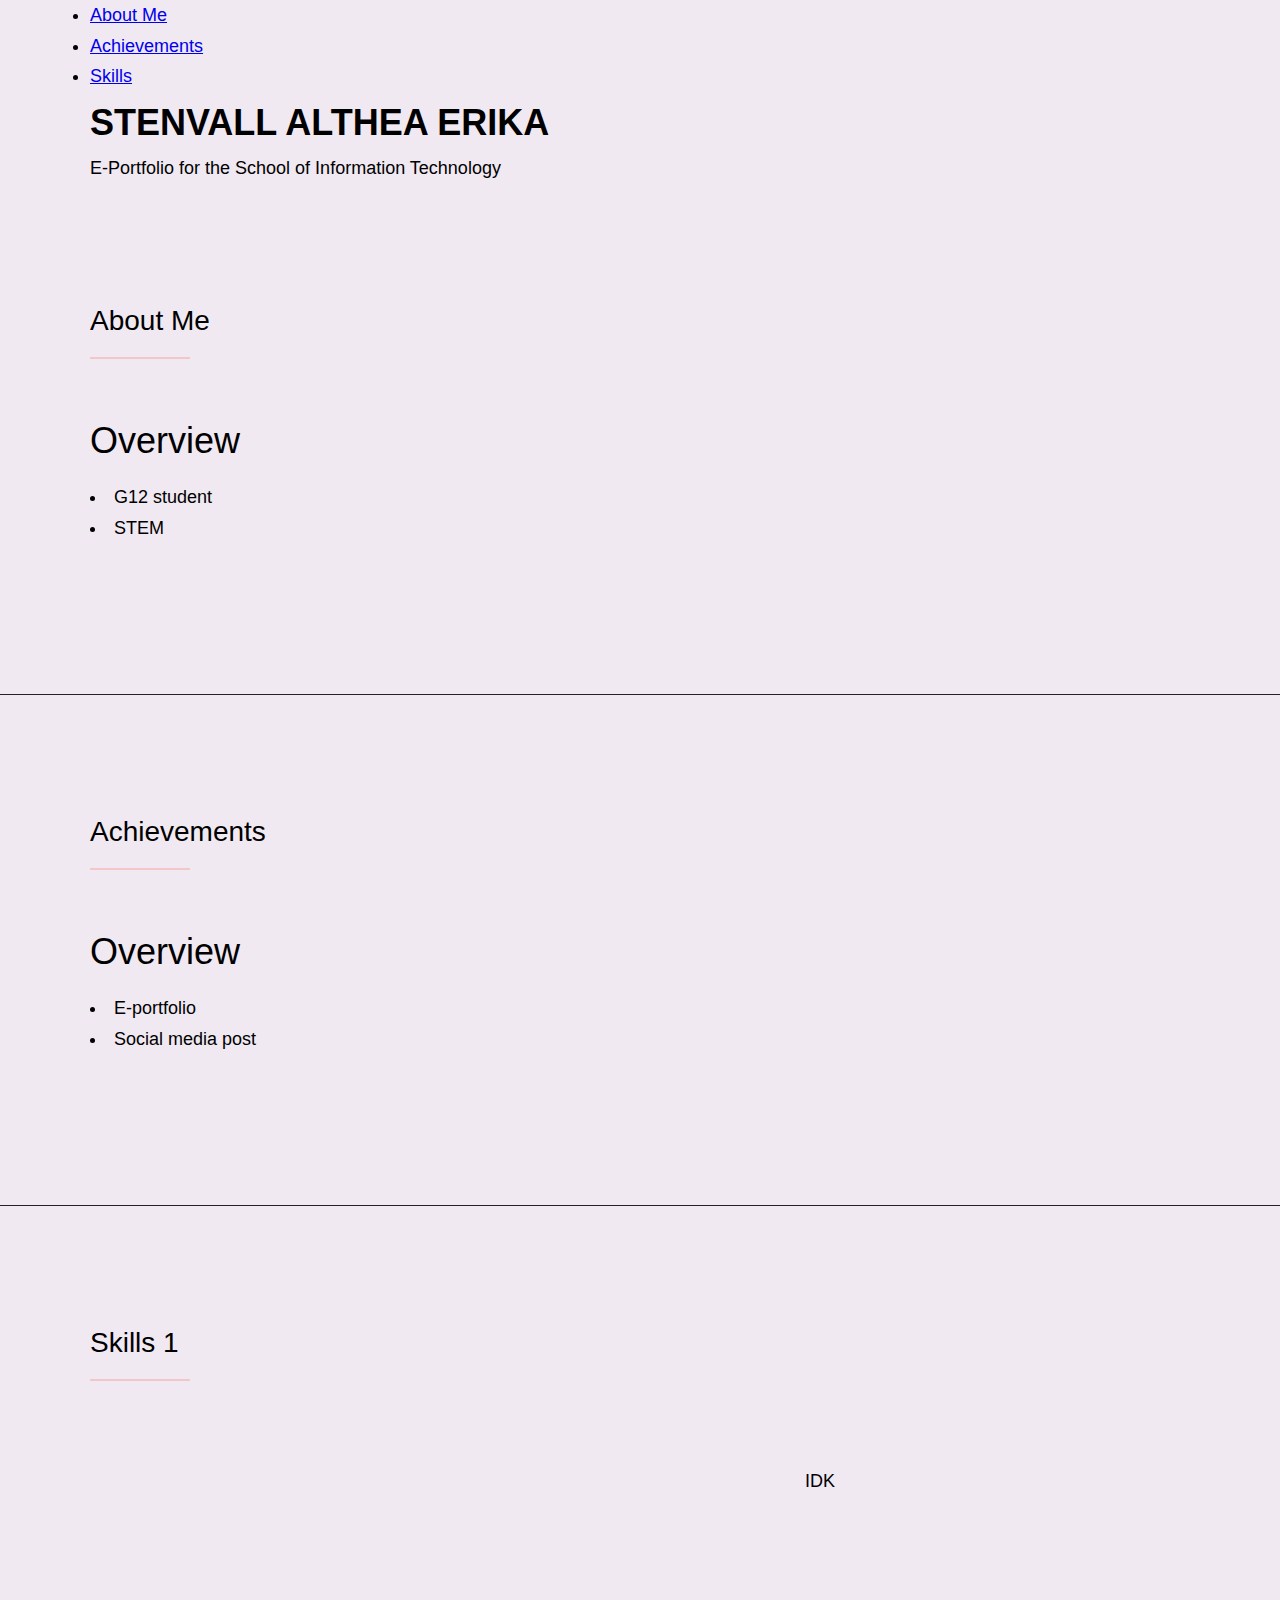
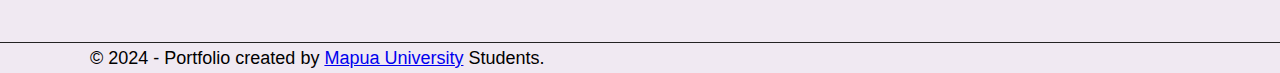
==== index.html @ c58da5cc "Update index.html" ====
<!DOCTYPE html>
<html lang="en">

<head>
  <meta charset="UTF-8" />
  <meta name="viewport" content="width=device-width, initial-scale=1.0" />
  <link rel="shortcut icon" type="image/png" href="./images/favicon.jpg" />

  <title>
    EMC | An E-Porfolio for SoIT Mapua
  </title>

  <meta name="description" content="Entertainment & Multimedia Computing">
  <meta name="keywords" content="EMC, Entertainment, Multimedia, Computations, Coding, Game Dev, HTML, CSS, JavaScript" />
  <link rel="stylesheet" href="index.css" />
</head>

<body>

  <!-- ***** Header ***** -->

  <header class="header" role="banner" id="top">
    <div class="row">
      <nav class="nav" role="navigation">
        <ul class="nav__items">
          <li class="nav__item"><a href="#studoutcomes" class="nav__link">About Me</a></li>
          <li class="nav__item"><a href="#gradattrbs" class="nav__link">Achievements</a></li>
          <li class="nav__item"><a href="#about" class="nav__link">Skills</a></li>
        </ul>
      </nav>
    </div>
    <div class="header__text-box row">
      <div class="header__text">
        <h1 class="heading-primary">
          <span>STENVALL ALTHEA ERIKA</span>
        </h1>
        <p>E-Portfolio for the School of Information Technology</p>
      </div>
    </div>
  </header>

  <main role="main">

    <!-- ***** Content Area ***** -->


    <!-- ***** Student Outcomes ***** -->

    <section class="work" id="studoutcomes">
      <div class="row">
        <h2>About Me</h2>
        <div class="work__boxes">

          <!-- Each div with the work__box class is one item. -->

          <div class="work__box">
            <div class="work__text">
              <h3>Overview</h3>
              <ul class="work__list">
                <li>G12 student</li>
                <li>STEM</li>
              </div>
            </div>
    </section>


    <!-- ***** Graduate Attributes ***** -->

    <section class="work" id="gradattrbs">
      <div class="row">
        <h2>Achievements</h2>
        <div class="work__boxes">

          <div class="work__box">
            <div class="work__text">
              <h3>Overview</h3>
              <ul class="work__list">
                <li> E-portfolio</li>
                <li>Social media post</li>
              </ul>
              <div class="work__links">
              </div>
            </div>      
    </section>


    <!-- ***** About ***** -->

    <section class="about" id="about">
      <!-- Person 1 -->
      <div class="row">
        <h2>Skills 1</h2>
        <div class="about__content">
          <div class="about__text">
            <p>
              IDK 
            </p>
          </div>

          <div class="about__photo-container">
            <img class="about__photo" src="./images/guilas.png" alt="" />
          </div>
        </div>
      </div>
    </section>
  </main>


  <!-- ***** Footer ***** -->

  <footer role="contentinfo" class="footer">
    <div class="row">
      <p>
        &copy; 2024 - Portfolio created by <a href="https://www.mapua.edu.ph" class="link">Mapua University</a> Students.
      </p>
    </div>
  </footer>


  <!--Back to Top Arrows-->

  <a href="#top" class="back-to-top" title="Back to Top">
  </a>
  <script src="./index.js"></script>
</body>

</html>
---- index.css ----
/* --------------------------------------- */
/* ----- Basic Setup ----- */
/* --------------------------------------- */

@font-face {
    font-family: 'Hk Grotesk';
    font-style: normal;
    font-weight: 400;
    src: url('./fonts/HKGrotesk-Regular.woff') format('woff');
}

@font-face {
    font-family: 'Jost';
    font-style: normal;
    font-weight: 400;
    src: url('./fonts/Jost-Regular.ttf') format('woff');
}

* {
    margin: 0;
    padding: 0;
    box-sizing: inherit;
}

:root {
    --font-size-small: 1.8rem;
    --font-size-normal: 2.2rem;
    --font-size-medium: 2.8rem;
    --font-size-medium-1: 3.6rem;
    --font-size-large: 5.5rem;
    --font-size-huge: 7.5rem;
    --font-stack: 'Hk Grotesk', sans-serif;

    --line-height-normal: 1.7;
    --line-height-small: 1.2;

    --black: #000;
    --pink: #F1C7C7;
    --white: #f0e9f2;
    --white-1: #e5e5e6da;


    --container-max-width: 1180px;
    --container-normal-width: 800px;
    --container-medium-width: 700px; 
    --container-small-width: 500px;

    --gutter-huge: 12rem;
    --gutter-medium: 6rem;
    --gutter-normal: 3rem;
    --gutter-small-1: 2.5rem;
    --gutter-small: 2rem;

    --border-light: 1px solid rgb(36, 35, 35);
}

html {
    font-size: 62.5%; /* (16/10)*100 = 62.5% => 1rem = 10px */
    box-sizing: border-box;
    scroll-behavior: smooth;
}

@media(max-width: 1000px) {
    html {
        font-size: 52%;
    }
}

body {
    font-size: var(--font-size-small);
    font-family: var(--font-stack);
    font-weight: 400;
    color: var(--black);
    line-height: var(--line-height-normal);
    background: var(--white);
    overflow-x: hidden;
}

.row {
    max-width: var(--container-max-width);
    margin: 0 auto;
}

@media(max-width: 1340px) {
    .row {
        max-width: 1100px;
    }
}

@media(max-width: 1240px) {
    .row {
        padding: 0 var(--gutter-medium);
    }
}

@media(max-width: 600px) {
    .row {
        padding: 0 var(--gutter-normal);
    }
}

@media(max-width: 600px) {
    .row {
        padding: 0 var(--gutter-small);
    }
}

section {
    padding: var(--gutter-huge) 0;
    border-bottom: var(--border-light);


/* --------------------------------------- */
/* ----- Headlines and Paragraphs ----- */
/* --------------------------------------- */

h1,
h2,
h3 {
    font-family: 'Jost', sans-serif;
    font-weight: 400;
    line-height: var(--line-height-small);
    color: var(--black);
}

.heading-primary {
    line-height: 1;
    font-size: var(--font-size-large);
    font-weight: 400;
}

@media(max-width: 900px) {
    .heading-primary {
        font-size: 5.5rem;
    }
}

h2 {
    font-size: var(--font-size-medium);
    margin-bottom: var(--gutter-medium);
}

h2::after {
    content: '';
    display: block;
    height: 2px;
    width: 10rem;
    background: var(--pink);
    margin: var(--gutter-small) 0;
}

h3 {
    font-size: var(--font-size-medium-1);
    margin-bottom: var(--gutter-small);
}

@media(max-width: 500px) {
    .heading-primary {
        font-size: var(--font-size-large);
    }

    h2 {
        font-size: var(--font-size-medium-1);
    }

    h3 {
        font-size: var(--font-size-medium);
    }
}

p {
    margin: var(--gutter-small-1) 0;
}

@media(max-width: 900px) {
    p { 
        max-width: var(--container-small-width);
    }
}

/* --------------------------------------- */
/* ----- Buttons and Links ----- */
/* --------------------------------------- */

a {
    color: var(#D9877B);
    font-weight: 400;
    font-family: 'Jost', sans-serif;
    transition: all .2s;
    outline: 2px solid transparent;
}

::-moz-focus-inner {
    border: 0;
}

button:focus,
a:focus {
    outline: 2px solid var(--pink);
}

body:not(.user-is-tabbing) button:focus,
body:not(.user-is-tabbing) a:focus {
    outline: none;
}

.link:hover {
    color: var(--pink);
}

.btn {
    position: relative;
    display: inline-block;
    padding: 1rem 4.2rem;
    text-decoration: none;
    color: inherit;
    border: 1px solid  var(--pink);
    font-weight: 400;
}

.btn:focus {
    outline: none;
}

.btn::after {
    content: '';
    display: block;
    position: absolute;
    top: 0;
    left: 0;
    right: 100%;
    background: var(--white);
    height: 100%;
    z-index: -1;
    transition: all 0.2s cubic-bezier(1, 0.68, 0.16, 0.9);
}

.btn:hover::after,
.btn:focus::after {
    right: 0;
    background: var(--pink);
}

.btn--pink {
    background: var(--pink);
    transition: all 0.2s;
}

.btn--pink::after {
    display: none;
}

.btn--pink:hover,
.btn--pink:focus {
    background: transparent;
}

.link__text {
    position: relative;
    display: inline-block;
    padding: .6rem;
    color: inherit;
    text-decoration: none;
    border-bottom: 1px solid var(--pink);
}

.link__text::after {
    content: '';
    display: block;
    position: absolute;
    top: 0;
    left: 0;
    right: 100%;
    background: var(--white);
    height: 100%;
    z-index: -1;
    transition: all 0.2s cubic-bezier(1, 0.68, 0.16, 0.9);
}

.link__text:focus {
    outline: none;
}

.link__text:hover::after,
.link__text:focus:after {
    right: 0;
    background: var(--pink);
}

.link__text span {
    padding-left: 1rem;
    font-family: sans-serif;
}

/* ----- Back to Top ----- */

.back-to-top {
    position: fixed;
    bottom: 4rem;
    right: 4rem;
    display: flex;
    justify-content: center;
    align-items: center;
    height: 5.5rem;
    width: 5.5rem;
    background-color: var(--pink);
    border-radius: 50%;
    z-index: 10;
    visibility: hidden;
    transition: all .4s;
}

.back-to-top__image {
    height: 70%;
}

@media(max-width: 900px) {
    .back-to-top {
        right: 2rem;
    }
}

@media(max-width: 500px) {
    .back-to-top {
        right: 1rem;
    }
}

/* --------------------------------------- */
/* ----- Navigation ----- */
/* --------------------------------------- */

.nav {
    display: flex;
    justify-content: flex-end;
    padding: var(--gutter-normal) 0;
}

.nav__items {
    display: flex;
    list-style: none;
}

.nav__item:not(:last-child) {
    margin-right: var(--gutter-medium);
}

@media(max-width: 500px) {
    .nav {
        justify-content: center;
    }
}

@media(max-width: 400px) {
    .nav__item:not(:last-child) {
        margin-right: var(--gutter-normal);
    }
}

@media(max-width: 300px) {
    .nav {
        font-size: var(--font-size-small);
    }
}

.nav__link {
    position: relative;
    display: inline-block;
    padding: 1rem 0;
    text-decoration: none;
    color: inherit;
    transition: all .2s;
}

.nav__link::after {
    content: '';
    position: absolute;
    bottom: 0;
    left: 0;
    right: 100%;
    display: inline-block;
    height: 1rem;
    background: var(--white);
    transition: all 0.25s cubic-bezier(1, 0.68, 0.16, 0.9);
}

.nav__link:hover {
    color: var(--pink);
}

.nav__link:hover::after {
    right: 0;
    height: 2px;
    background: var(--pink);
}

.nav__link__active {
    color: var(--pink);
    position: relative;
    display: inline-block;
    padding: 1rem 0;
    text-decoration: none;
    transition: all .2s;
}

/* --------------------------------------- */
/* ----- Header ----- */
/* --------------------------------------- */

.header {
    background: linear-gradient(rgba(0,0,0, .1), rgba(0,0,0, .3)), 
        url('./images/header.jpg');
    height: 100vh;
    background-size: cover;
    background-position: center;
    background-attachment: fixed;
    font-size: var(--font-size-normal);
}

.header__text {
    position: absolute;
    top: 50%;
    transform: translateY(-50%);
}

.header__text p {
    margin: 1.5rem 0 3.5rem;
    max-width: var(--container-medium-width);
    font-family: 'Jost', sans-serif;
    font-size: var(--font-size-medium);
}

@media(max-width: 500px) {
    .header {
        text-align: center;
    }

    .header__text p {
        transform: scale(.8);
    }
}

/* --------------------------------------- */
/* ----- Work ----- */
/* --------------------------------------- */

.work__box {
    display: flex;
    align-items: center;
}

@media(max-width: 900px) {
    .work__box {
        align-items: initial;
        flex-direction: column-reverse;
    }
}

.work__box:not(:last-child) {
    margin-bottom: 25rem;
}

@media(max-width: 500px) {
    .work__box:not(:last-child) {
        margin-bottom: 20rem;
    }
}

.work__links {
    display: flex;
    align-items: center;
}

.work__text {
    flex: 0 0 30%;
}

.work__list {
    /* list-style-type: square; */
    list-style-position: inside;
    margin-bottom: var(--gutter-normal);
}

.work__code {
    display: block;
    height: 3rem;
    margin-left: var(--gutter-normal);
    transition: all .3s;
}

.work__code:hover {
    transform: scale(1.2);
}

.work__image-box {
    margin-bottom: var(--gutter-normal);
}

@media(min-width: 901px) {
    .work__image-box {
        flex: 1;
        margin: 0 0 0 10rem;
    }
}

@media(max-width: 900px) {
    .work__code {
        height: 4rem;
    }
}

/* --------------------------------------- */
/* ----- Clients ----- */
/* --------------------------------------- */

.client__logos {
    display: flex;
    justify-content: space-between;
    filter: opacity(.8);
}

.client__logo {
    height: 25rem;
    max-width: 45rem;
}

.client__logo__ga3 {
    height: 15rem;
    max-width: 26rem;
}

.client__logo__ga2 {
    height: 25rem;
    max-width: 45rem;
}

@media(max-width: 1240px) {
    .client__logos {
        overflow-x: scroll;
        padding: var(--gutter-normal);
    }

    .client__logo:not(:last-of-type) {
        margin-right: var(--gutter-medium);
    }
}

/* --------------------------------------- */
/* ----- About ----- */
/* --------------------------------------- */

.about__content {
    display: flex;
    flex-direction: row-reverse;
    align-items: center;
}

@media(max-width: 900px) {
    .about__content {
        flex-direction: column-reverse;
        align-items: initial;
    }
}

.about__photo-container {
    margin-bottom: var(--gutter-normal);
}

@media(min-width: 901px) {
    .about__text {
        flex: 0 0 35%;
    }
    
    .about__photo-container {
        flex: 1;
        margin: 0 var(--gutter-huge) 0 0;
    }
}

/* --------------------------------------- */
/* ----- Contact ----- */
/* --------------------------------------- */

.contact__info {
    max-width: var(--container-medium-width);
}

/* --------------------------------------- */
/* ----- Footer ----- */
/* --------------------------------------- */

.footer {
    text-align: center;
    padding: var(--gutter-medium) 0 var(--gutter-normal);
}

.footer__social-links {
    display: flex;
    justify-content: center;
    padding: var(--gutter-normal) 0;
    list-style: none;
}

.footer__social-link-item:not(:last-of-type) {
    margin-right: var(--gutter-small);
}

.footer__social-image {
    height: 4rem;
}

.footer__github-buttons {
    display: flex;
    justify-content: center;
}

.footer__github-buttons iframe {
    height: 2.5rem;
    width: 84px;
    transform: translateY(3px);
}

@media(max-width: 500px) {
    .footer {
        padding: var(--gutter-medium) 0;
    } 
}
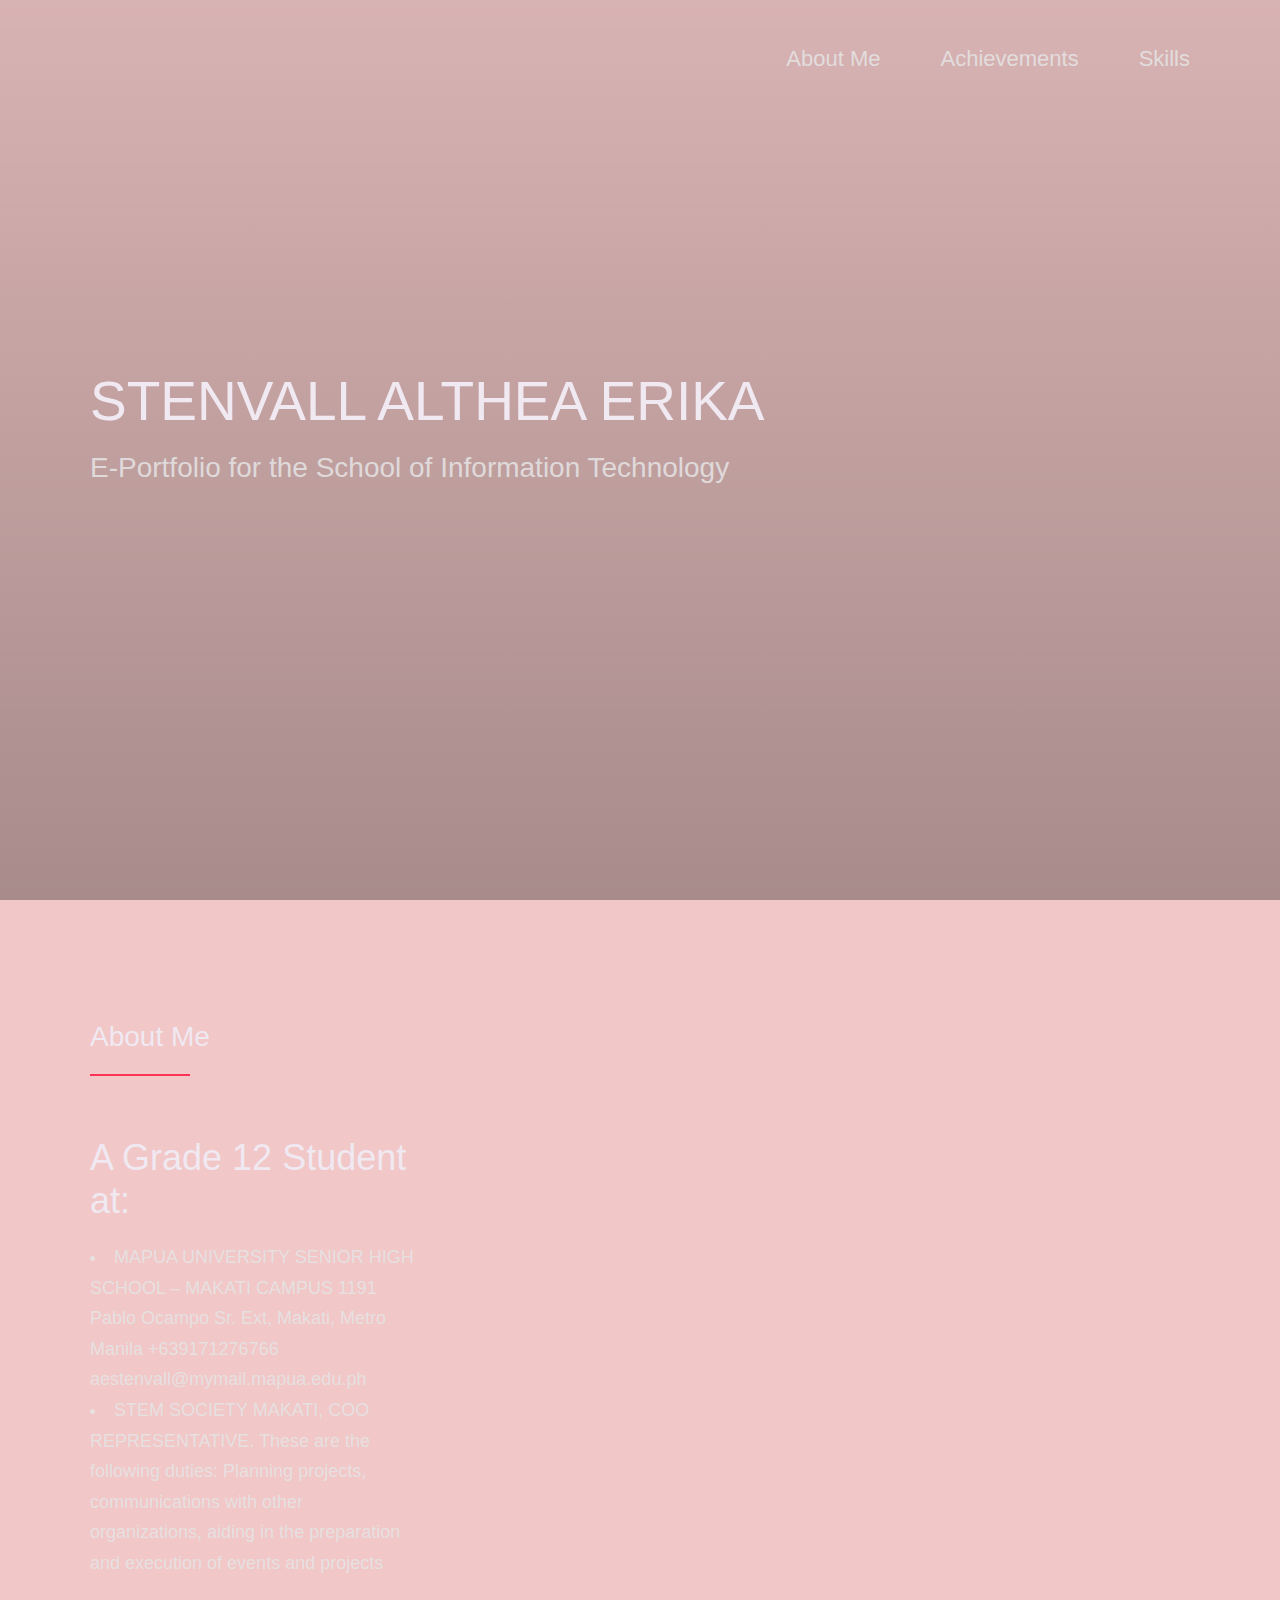
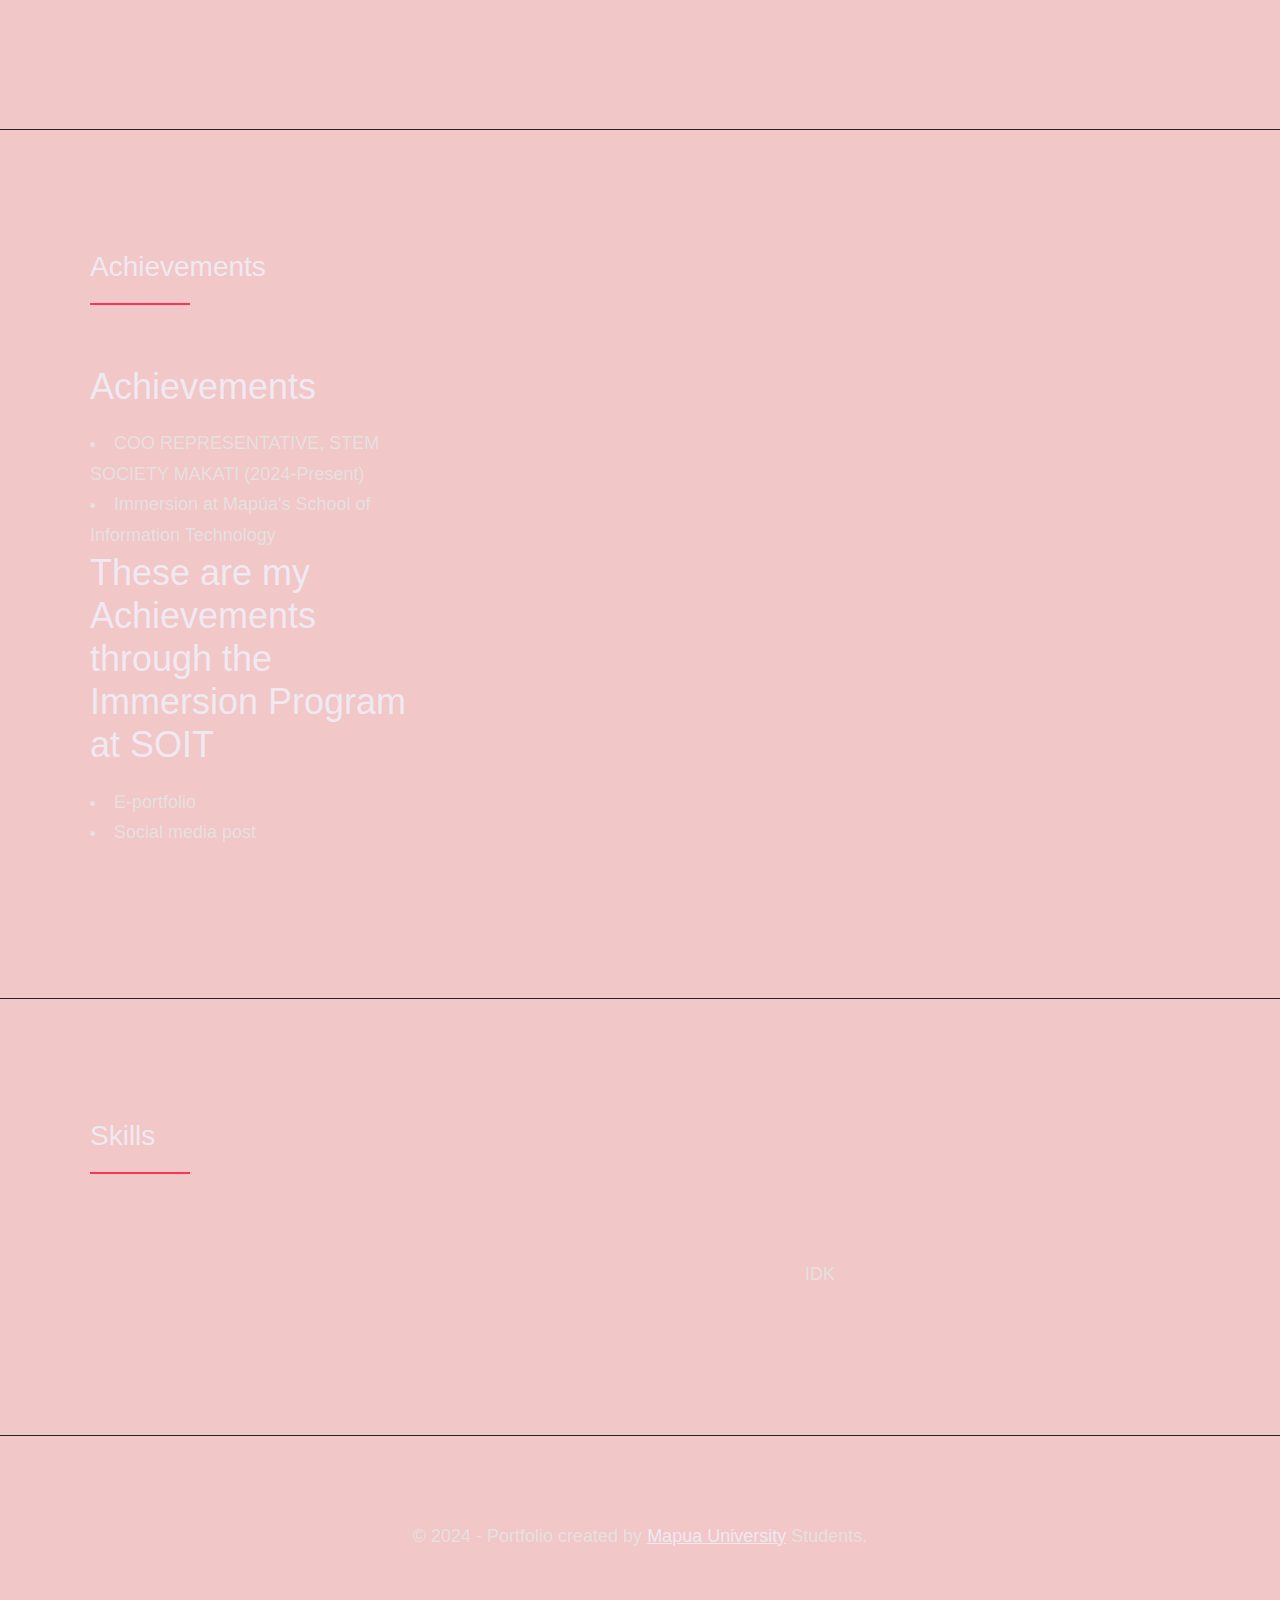
==== commit d0e13838: "Update index.html" ====
--- a/index.html
+++ b/index.html
@@ -55,10 +55,15 @@
 
           <div class="work__box">
             <div class="work__text">
-              <h3>Overview</h3>
+              <h3>A Grade 12 Student at:</h3>
               <ul class="work__list">
-                <li>G12 student</li>
-                <li>STEM</li>
+                <li>MAPUA UNIVERSITY SENIOR HIGH SCHOOL – MAKATI CAMPUS
+                      1191 Pablo Ocampo Sr. Ext, Makati, Metro Manila
+                    +639171276766	
+                  aestenvall@mymail.mapua.edu.ph</li>
+                <li>STEM SOCIETY MAKATI, COO REPRESENTATIVE.
+These are the following duties: Planning projects, communications with other organizations, aiding in the preparation and execution of events and projects
+</li>
               </div>
             </div>
     </section>
@@ -73,23 +78,26 @@
 
           <div class="work__box">
             <div class="work__text">
-              <h3>Overview</h3>
+              <h3>Achievements</h3>
               <ul class="work__list">
+               <li>COO REPRESENTATIVE, STEM SOCIETY MAKATI (2024-Present)</li>
+              <li>Immersion at Mapúa's School of Information Technology</li>
+              <h3>These are my Achievements through the Immersion Program at SOIT</h3>
                 <li> E-portfolio</li>
+                <a herf="https://soitmapuauniv.github.io/soit-emc/"></a>
                 <li>Social media post</li>
+                <a herf="https://www.canva.com/design/DAGfULExmRQ/49IAZq96wXkySB3oRPc4-g/edit?utm_content=DAGfULExmRQ&utm_campaign=designshare&utm_medium=link2&utm_source=sharebutton"></a>
               </ul>
-              <div class="work__links">
-              </div>
             </div>      
     </section>
 
 
-    <!-- ***** About ***** -->
+    <!-- ***** Skills ***** -->
 
     <section class="about" id="about">
       <!-- Person 1 -->
       <div class="row">
-        <h2>Skills 1</h2>
+        <h2>Skills</h2>
         <div class="about__content">
           <div class="about__text">
             <p>
@@ -97,8 +105,7 @@
             </p>
           </div>
 
-          <div class="about__photo-container">
-            <img class="about__photo" src="./images/guilas.png" alt="" />
+         
           </div>
         </div>
       </div>
--- a/index.css
+++ b/index.css
@@ -34,8 +34,8 @@
     --line-height-normal: 1.7;
     --line-height-small: 1.2;
 
-    --black: #000;
-    --pink: #F1C7C7;
+    --black: #f1c7c7;
+    --pink: #ff3258;
     --white: #f0e9f2;
     --white-1: #e5e5e6da;
 
@@ -70,9 +70,9 @@
     font-size: var(--font-size-small);
     font-family: var(--font-stack);
     font-weight: 400;
-    color: var(--black);
+    color: var(--white-1);
     line-height: var(--line-height-normal);
-    background: var(--white);
+    background: var(--black);
     overflow-x: hidden;
 }
 
@@ -108,7 +108,12 @@
 section {
     padding: var(--gutter-huge) 0;
     border-bottom: var(--border-light);
-
+}
+
+img {
+    object-fit: contain;
+    max-width: 100%;
+}
 
 /* --------------------------------------- */
 /* ----- Headlines and Paragraphs ----- */
@@ -120,7 +125,7 @@
     font-family: 'Jost', sans-serif;
     font-weight: 400;
     line-height: var(--line-height-small);
-    color: var(--black);
+    color: var(--white);
 }
 
 .heading-primary {
@@ -183,7 +188,7 @@
 /* --------------------------------------- */
 
 a {
-    color: var(#D9877B);
+    color: var(--white);
     font-weight: 400;
     font-family: 'Jost', sans-serif;
     transition: all .2s;
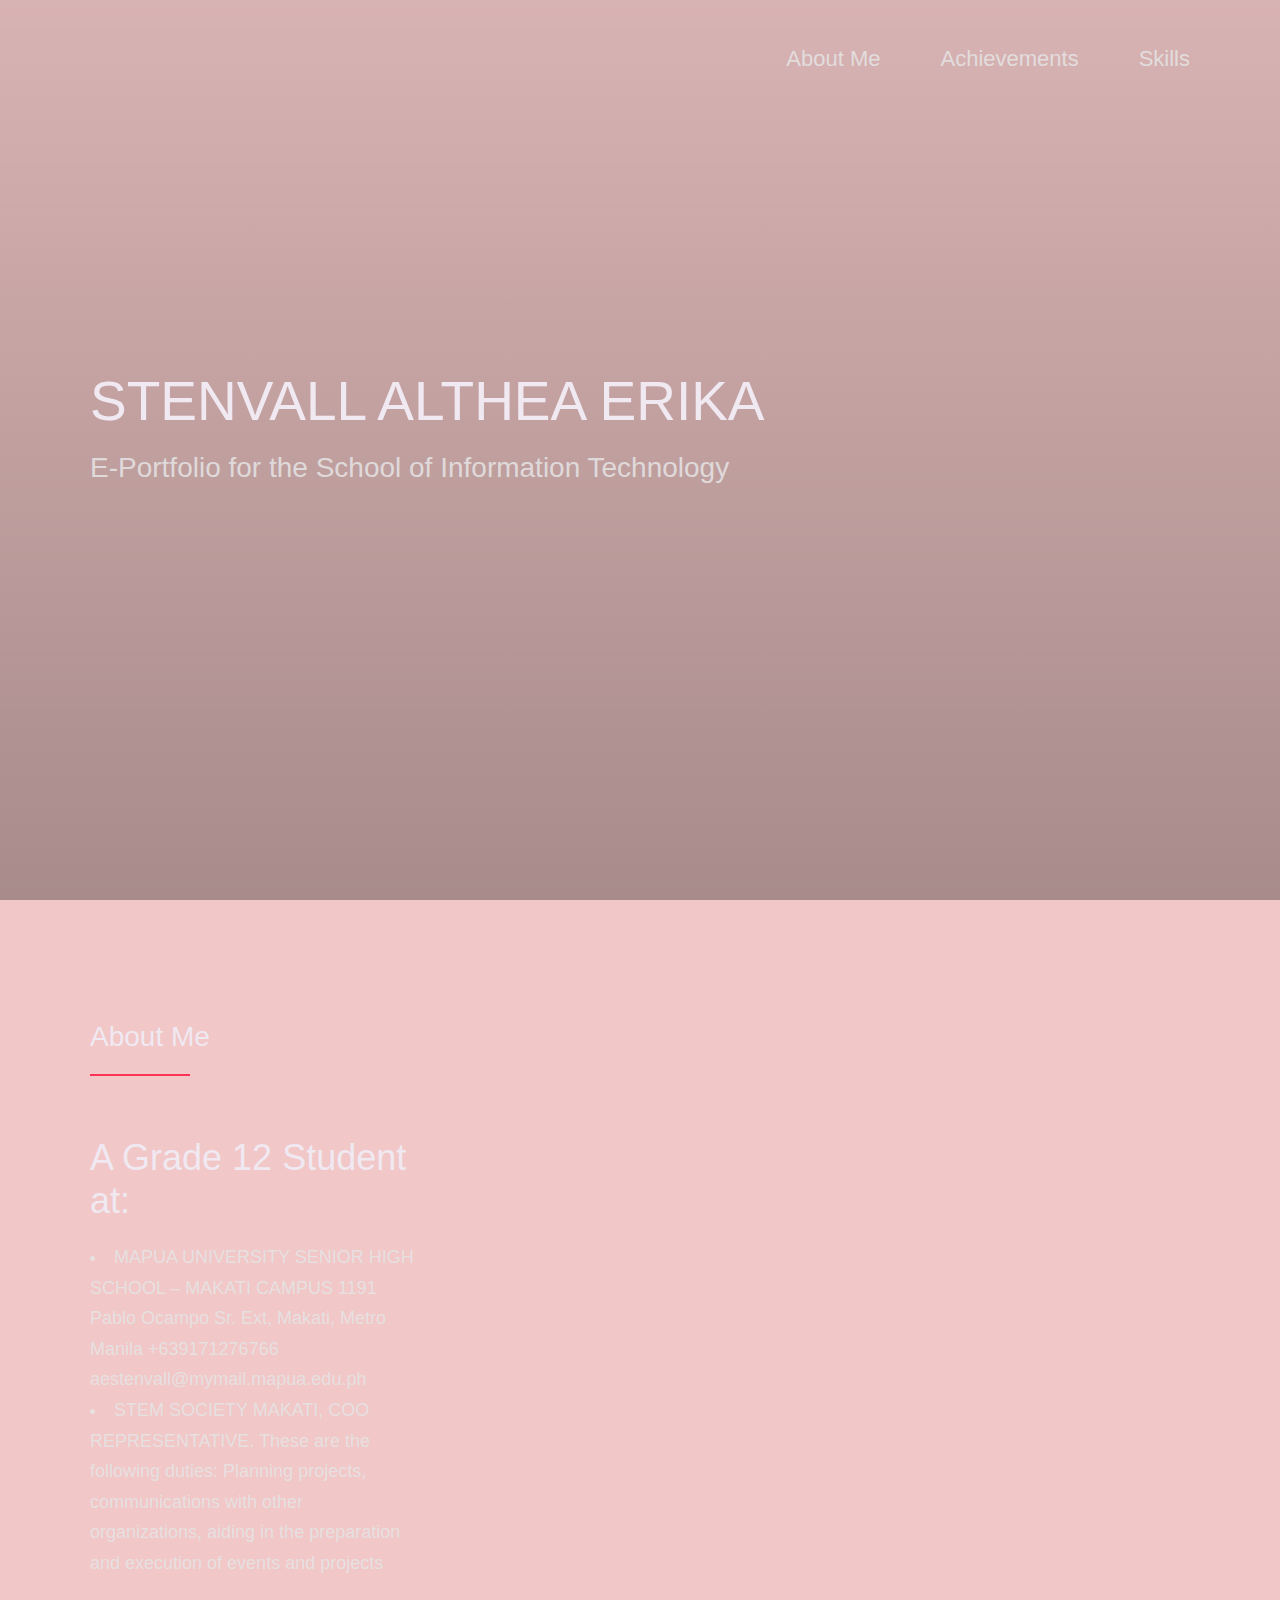
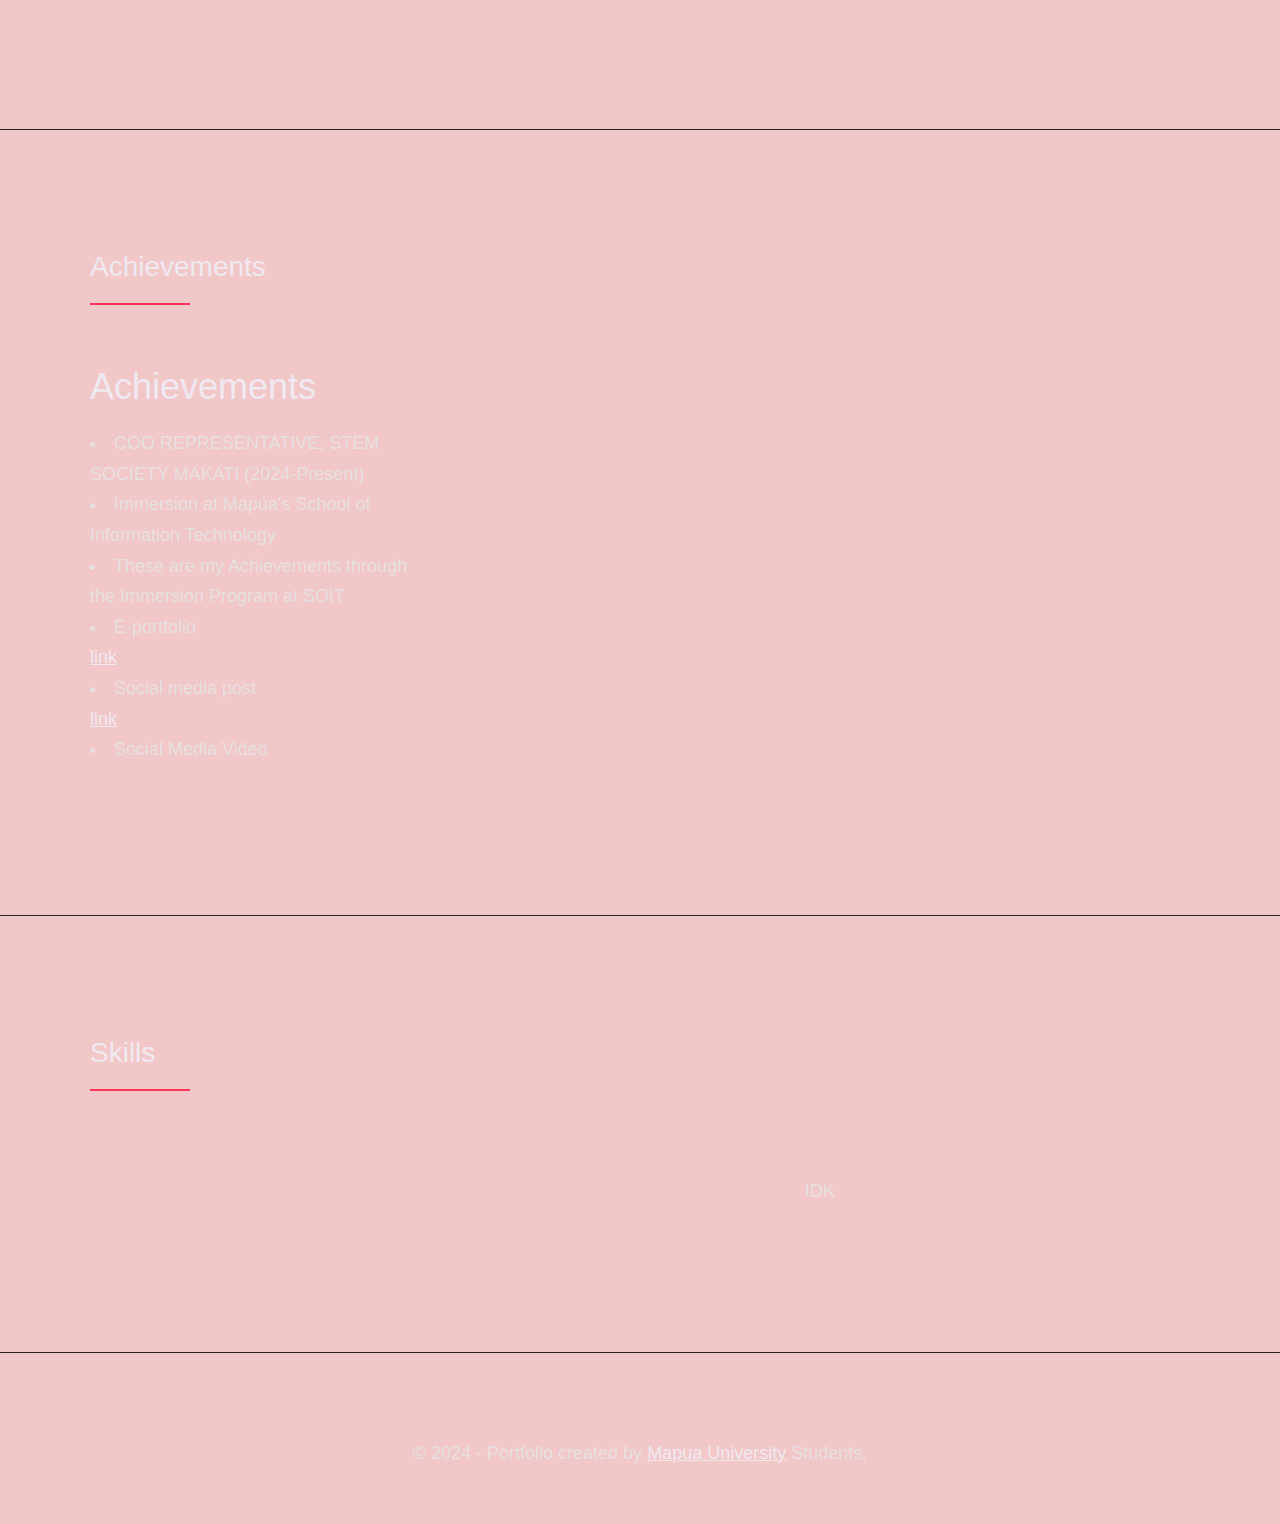
==== commit a3af771d: "Update index.html" ====
--- a/index.html
+++ b/index.html
@@ -82,11 +82,12 @@
               <ul class="work__list">
                <li>COO REPRESENTATIVE, STEM SOCIETY MAKATI (2024-Present)</li>
               <li>Immersion at Mapúa's School of Information Technology</li>
-              <h3>These are my Achievements through the Immersion Program at SOIT</h3>
+              <li>These are my Achievements through the Immersion Program at SOIT</li>
                 <li> E-portfolio</li>
-                <a herf="https://soitmapuauniv.github.io/soit-emc/"></a>
+                <a href="https://soitmapuauniv.github.io/soit-emc/">link</a>
                 <li>Social media post</li>
-                <a herf="https://www.canva.com/design/DAGfULExmRQ/49IAZq96wXkySB3oRPc4-g/edit?utm_content=DAGfULExmRQ&utm_campaign=designshare&utm_medium=link2&utm_source=sharebutton"></a>
+                <a href="https://www.canva.com/design/DAGfULExmRQ/49IAZq96wXkySB3oRPc4-g/edit?utm_content=DAGfULExmRQ&utm_campaign=designshare&utm_medium=link2&utm_source=sharebutton">link</a>
+                <li>Social Media Video</li>
               </ul>
             </div>      
     </section>
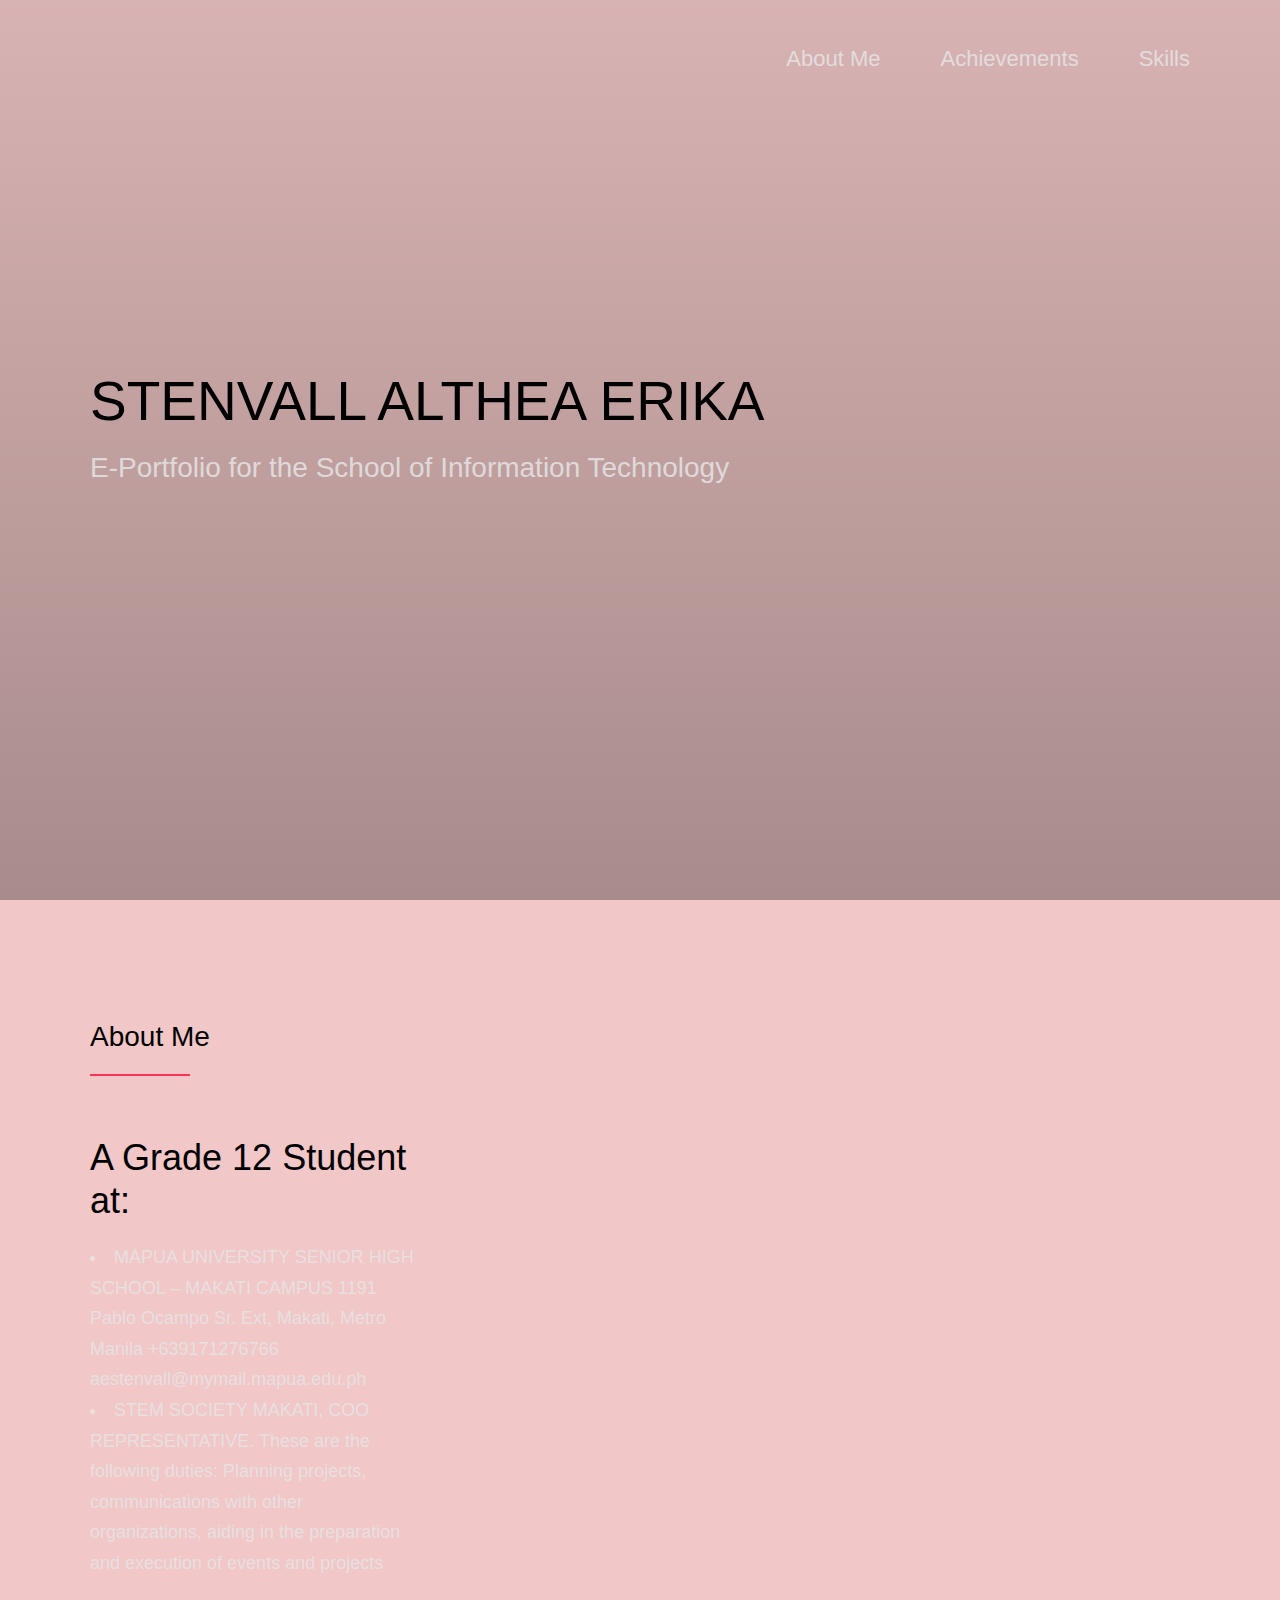
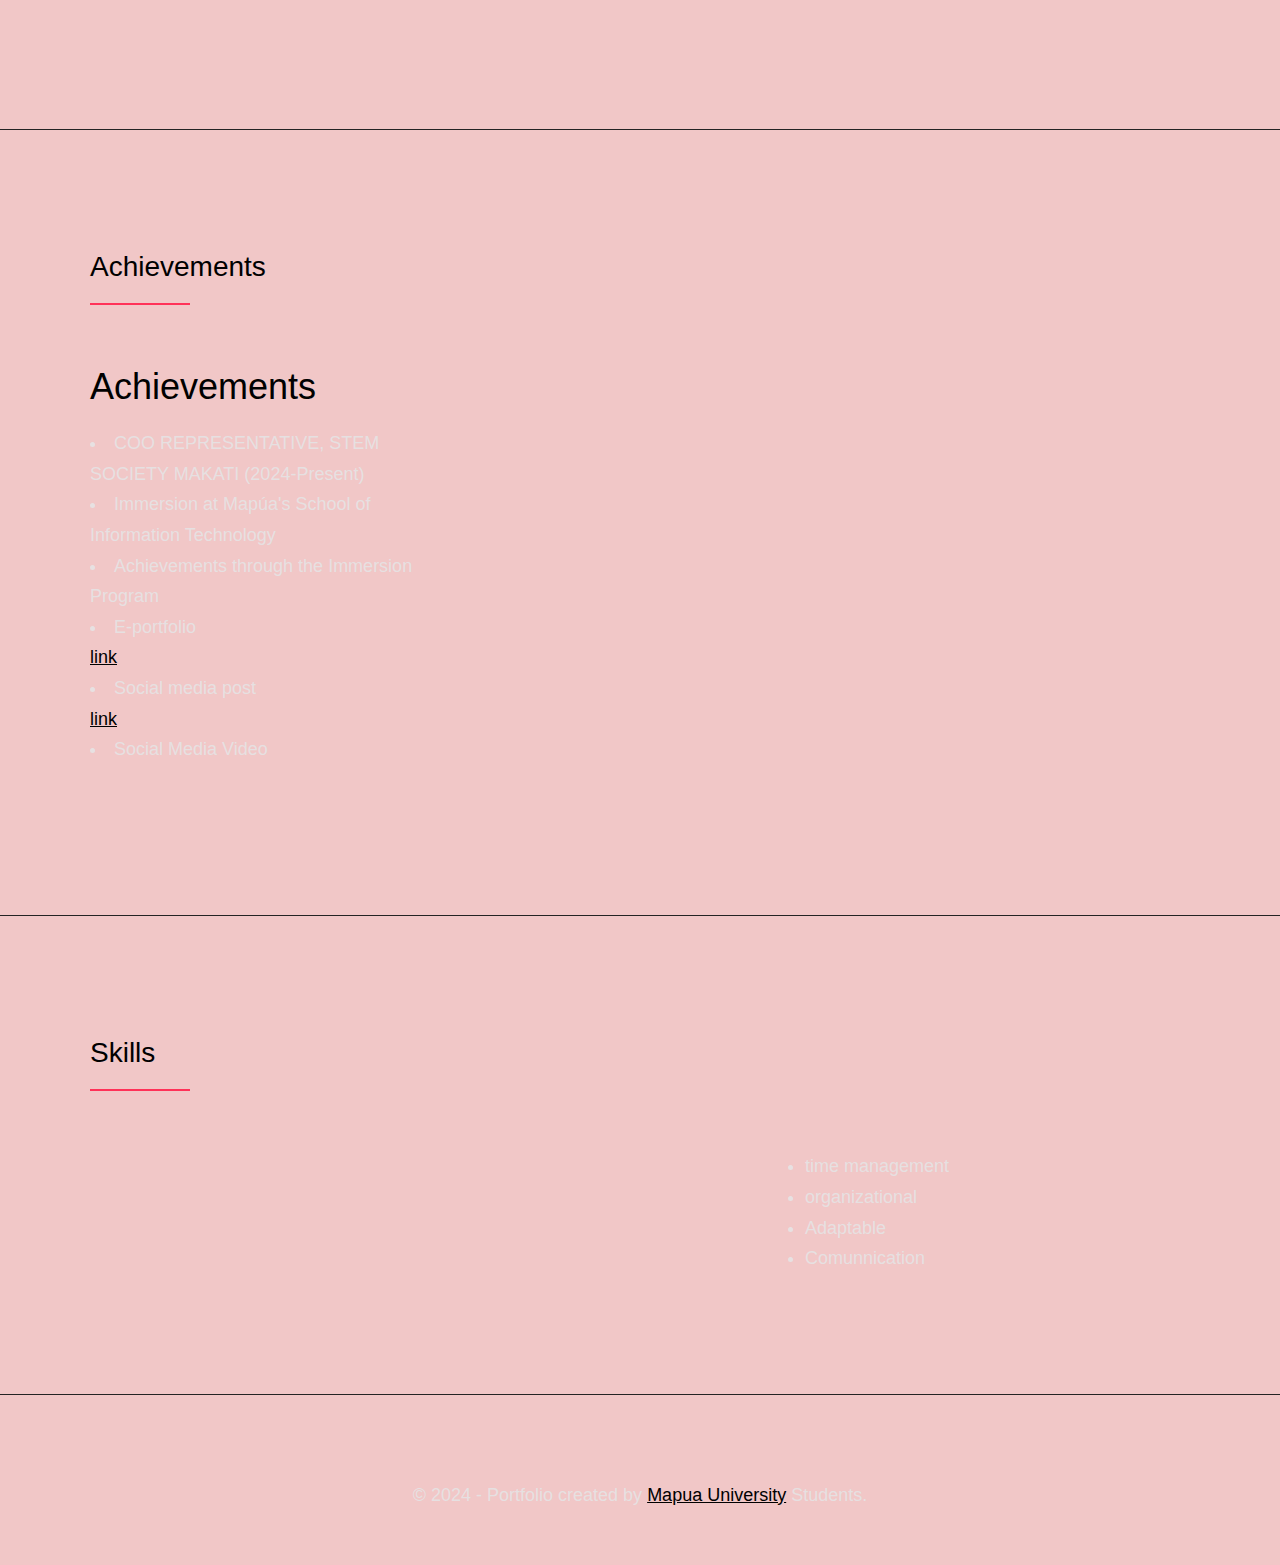
==== commit 0f92ce68: "Update index.html" ====
--- a/index.html
+++ b/index.html
@@ -82,7 +82,7 @@
               <ul class="work__list">
                <li>COO REPRESENTATIVE, STEM SOCIETY MAKATI (2024-Present)</li>
               <li>Immersion at Mapúa's School of Information Technology</li>
-              <li>These are my Achievements through the Immersion Program at SOIT</li>
+              <li>Achievements through the Immersion Program</li>
                 <li> E-portfolio</li>
                 <a href="https://soitmapuauniv.github.io/soit-emc/">link</a>
                 <li>Social media post</li>
@@ -101,9 +101,10 @@
         <h2>Skills</h2>
         <div class="about__content">
           <div class="about__text">
-            <p>
-              IDK 
-            </p>
+            <li>time management </li>
+            <li>organizational</li>
+            <li>Adaptable</li>
+            <li>Comunnication</li>
           </div>
 
          
--- a/index.css
+++ b/index.css
@@ -36,7 +36,7 @@
 
     --black: #f1c7c7;
     --pink: #ff3258;
-    --white: #f0e9f2;
+    --white: #000000;
     --white-1: #e5e5e6da;
 
 
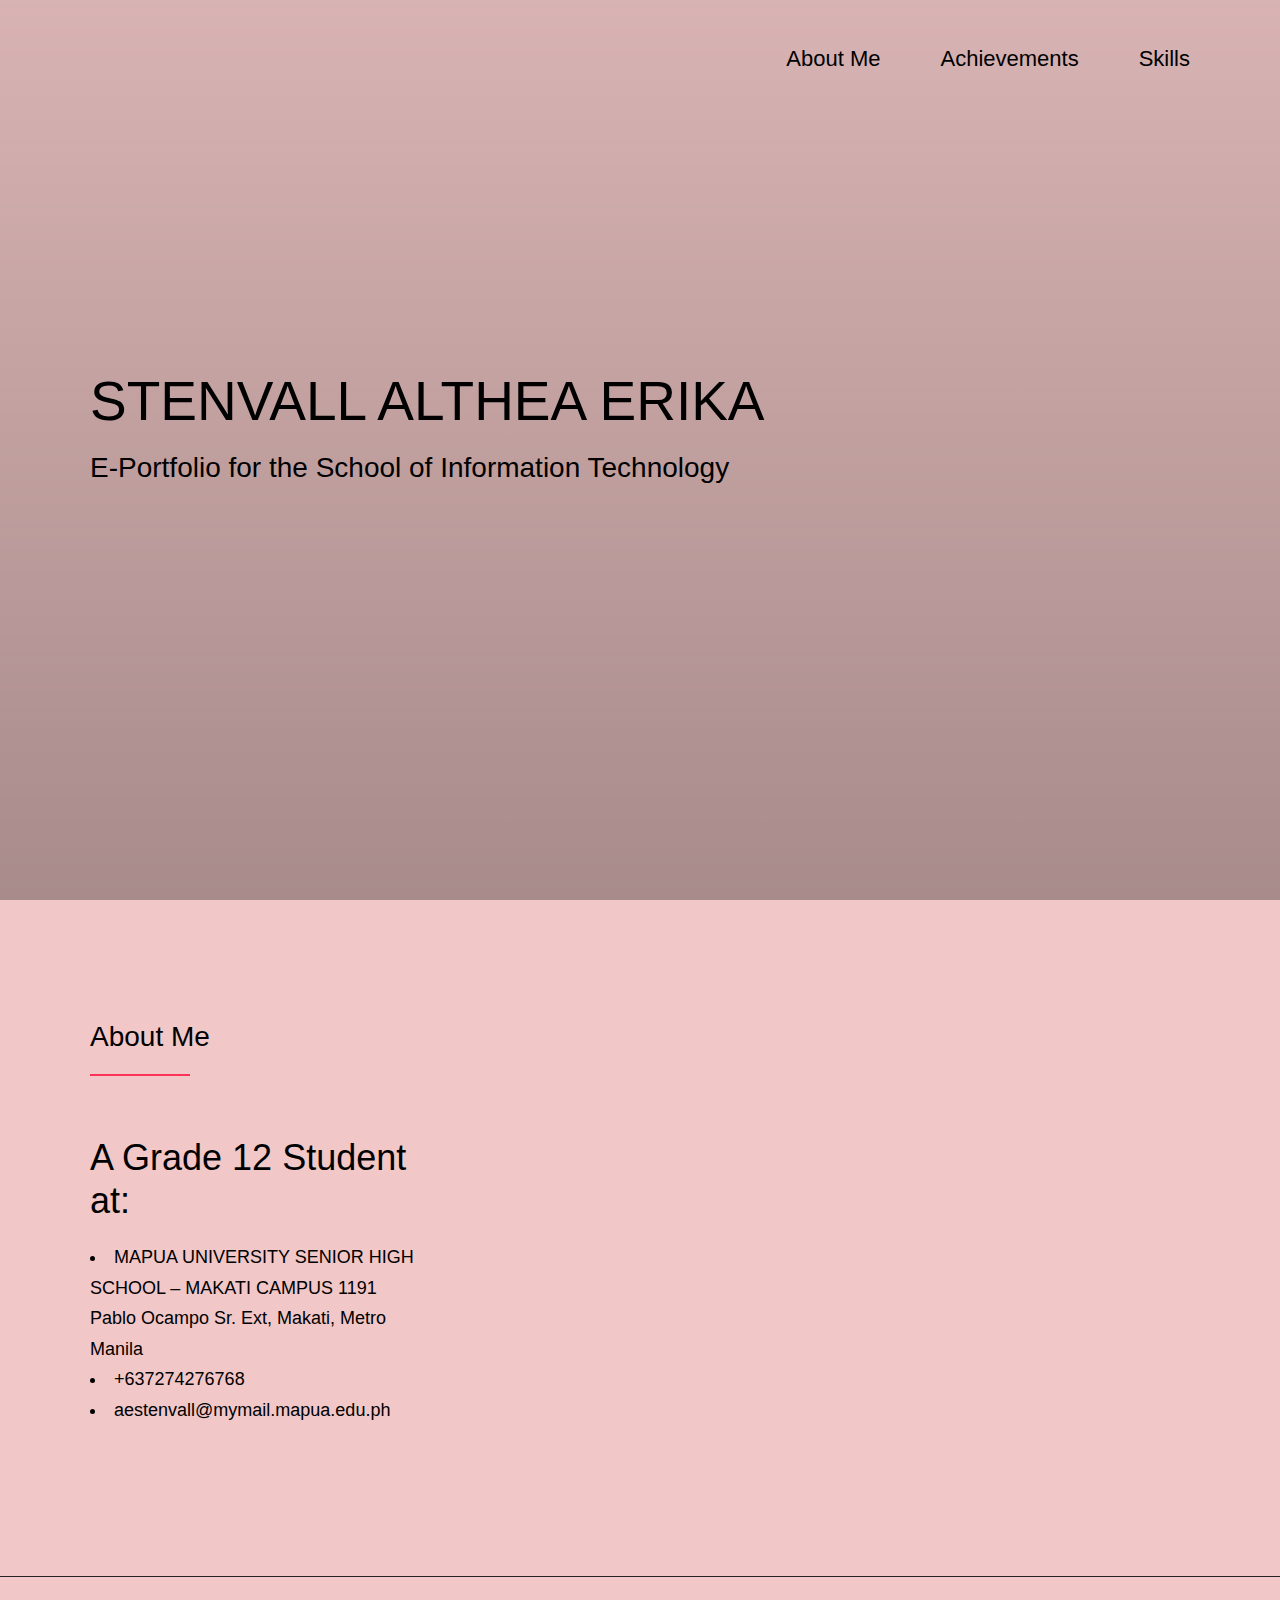
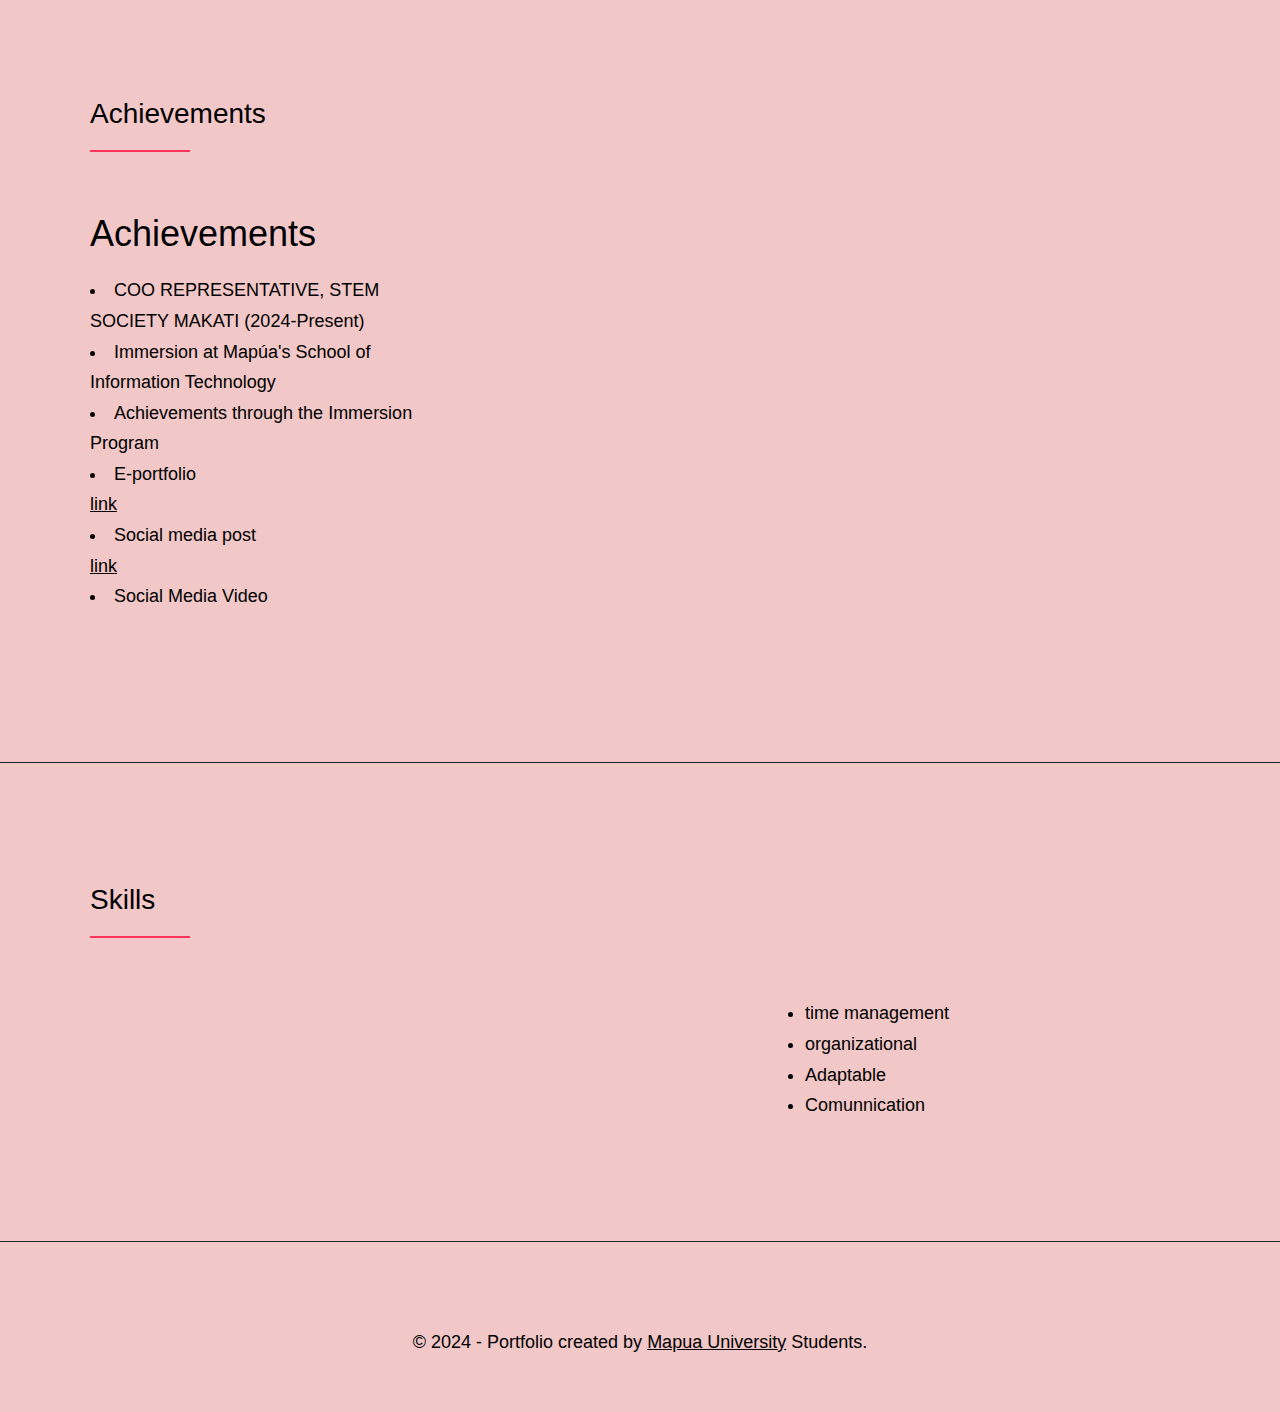
==== commit 7b0678e5: "Update index.html" ====
--- a/index.html
+++ b/index.html
@@ -58,12 +58,9 @@
               <h3>A Grade 12 Student at:</h3>
               <ul class="work__list">
                 <li>MAPUA UNIVERSITY SENIOR HIGH SCHOOL – MAKATI CAMPUS
-                      1191 Pablo Ocampo Sr. Ext, Makati, Metro Manila
-                    +639171276766	
-                  aestenvall@mymail.mapua.edu.ph</li>
-                <li>STEM SOCIETY MAKATI, COO REPRESENTATIVE.
-These are the following duties: Planning projects, communications with other organizations, aiding in the preparation and execution of events and projects
-</li>
+                      1191 Pablo Ocampo Sr. Ext, Makati, Metro Manila</li>
+                  <li>+637274276768</li>
+                  <li>aestenvall@mymail.mapua.edu.ph</li>
               </div>
             </div>
     </section>
@@ -106,10 +103,6 @@
             <li>Adaptable</li>
             <li>Comunnication</li>
           </div>
-
-         
-          </div>
-        </div>
       </div>
     </section>
   </main>
--- a/index.css
+++ b/index.css
@@ -37,7 +37,7 @@
     --black: #f1c7c7;
     --pink: #ff3258;
     --white: #000000;
-    --white-1: #e5e5e6da;
+    --white-1: #000000;
 
 
     --container-max-width: 1180px;
@@ -70,7 +70,7 @@
     font-size: var(--font-size-small);
     font-family: var(--font-stack);
     font-weight: 400;
-    color: var(--white-1);
+    color: var(--white);
     line-height: var(--line-height-normal);
     background: var(--black);
     overflow-x: hidden;
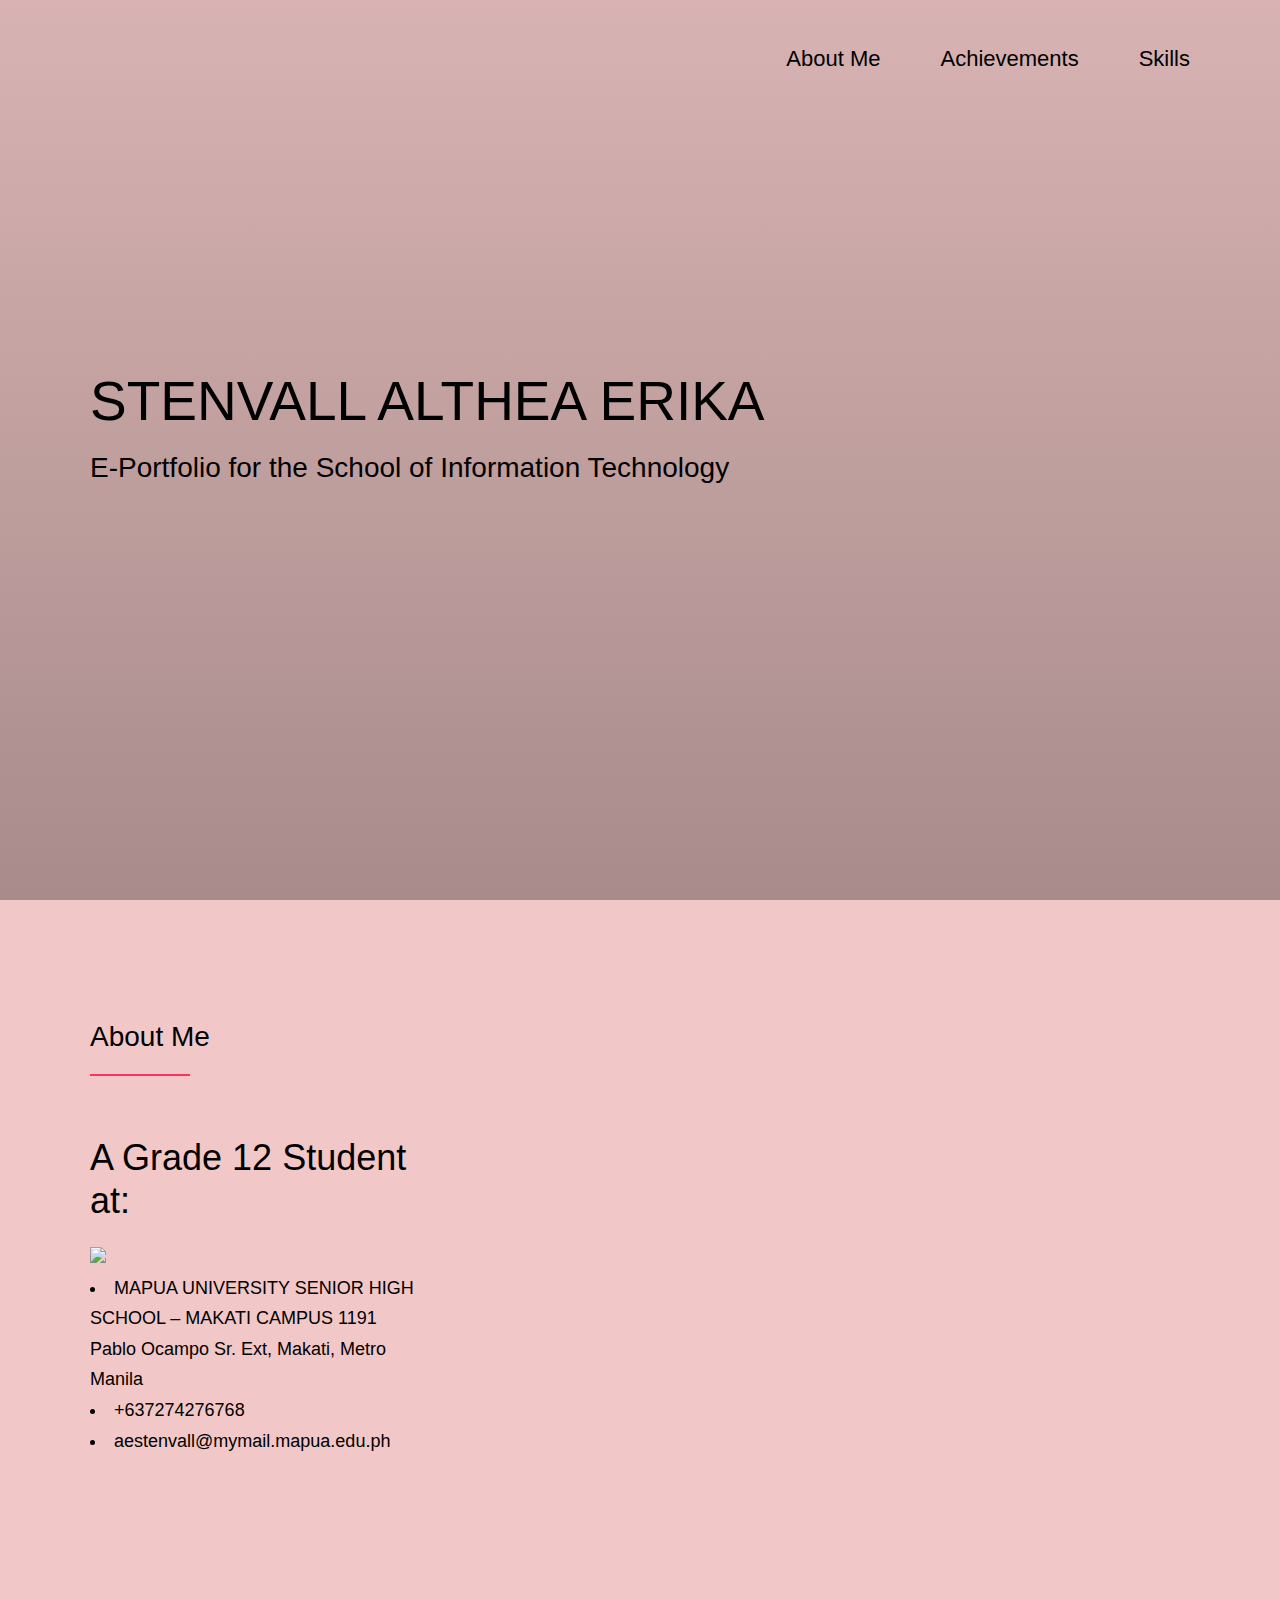
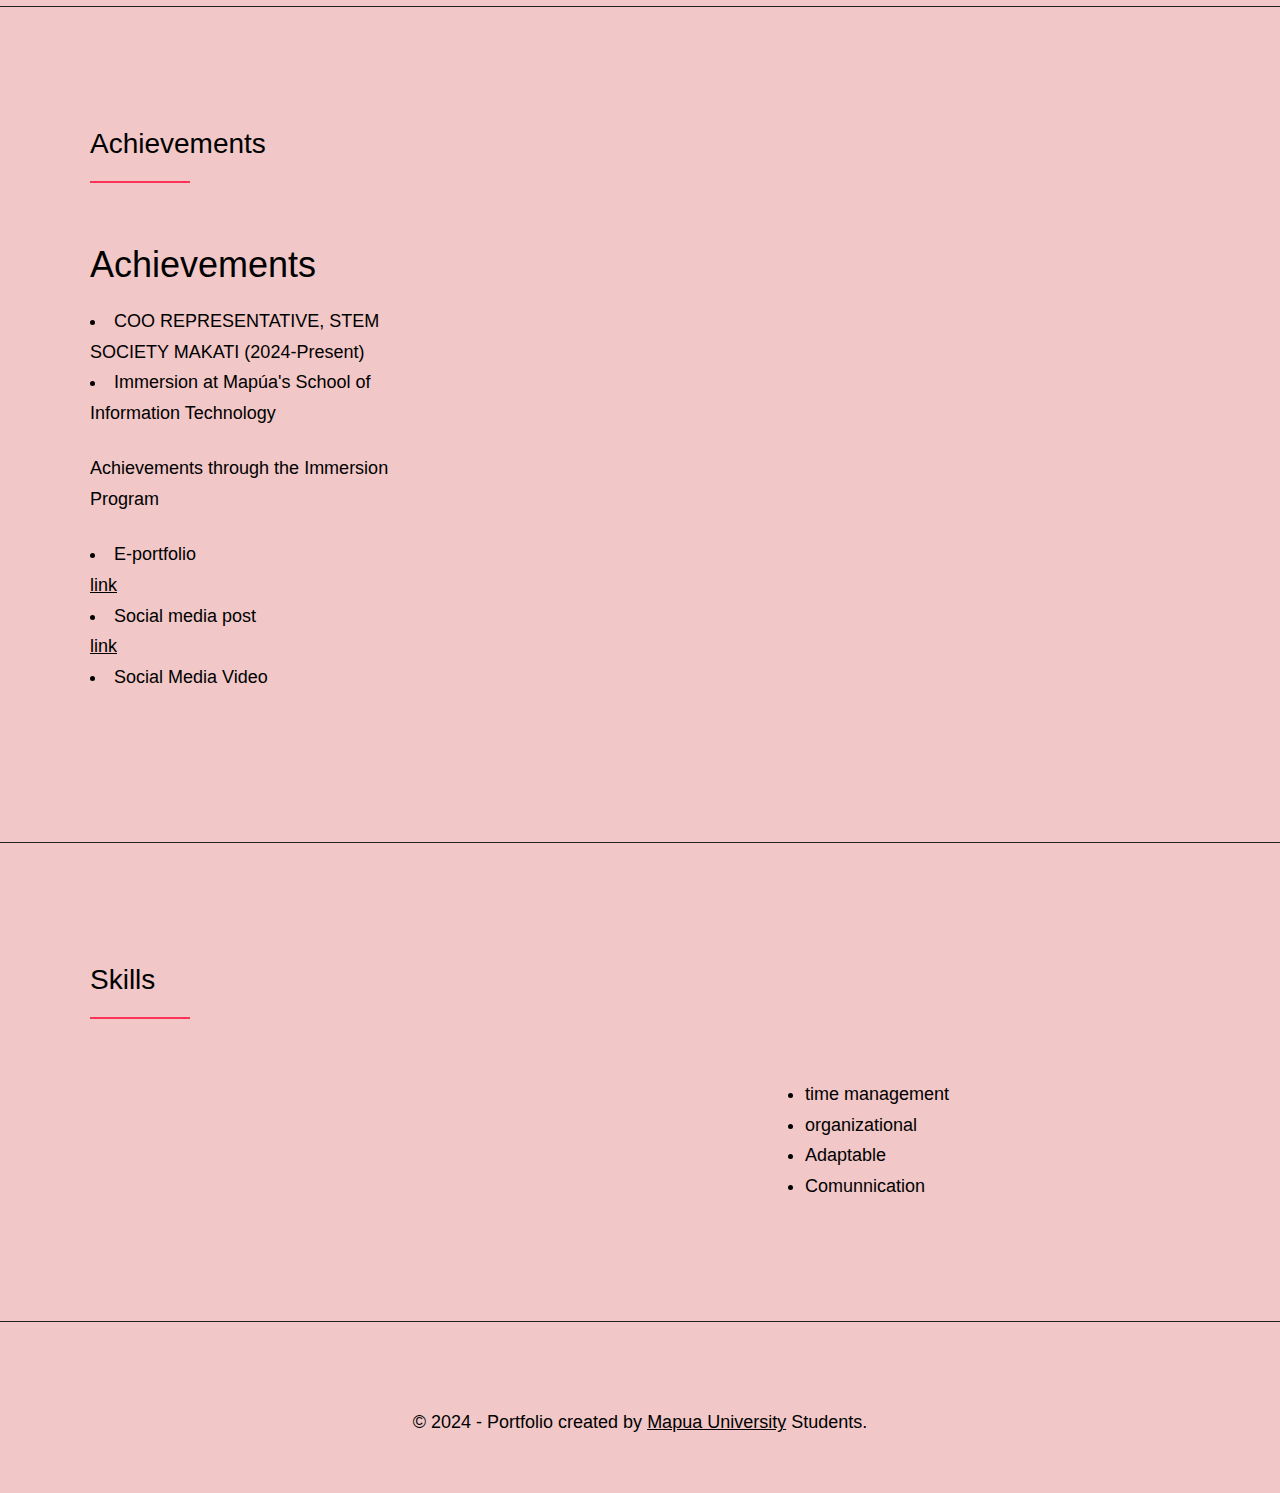
==== commit 3bf0d276: "Update index.html" ====
--- a/index.html
+++ b/index.html
@@ -57,6 +57,8 @@
             <div class="work__text">
               <h3>A Grade 12 Student at:</h3>
               <ul class="work__list">
+                <img class="ID"style="width: 150x; height: 150px;" src=C:\Users\Althea Erika\Downloads\448495770_3564705027112134_7367260212279156316_n (1).jpg">
+              </img>
                 <li>MAPUA UNIVERSITY SENIOR HIGH SCHOOL – MAKATI CAMPUS
                       1191 Pablo Ocampo Sr. Ext, Makati, Metro Manila</li>
                   <li>+637274276768</li>
@@ -79,7 +81,7 @@
               <ul class="work__list">
                <li>COO REPRESENTATIVE, STEM SOCIETY MAKATI (2024-Present)</li>
               <li>Immersion at Mapúa's School of Information Technology</li>
-              <li>Achievements through the Immersion Program</li>
+              <p>Achievements through the Immersion Program</p>
                 <li> E-portfolio</li>
                 <a href="https://soitmapuauniv.github.io/soit-emc/">link</a>
                 <li>Social media post</li>
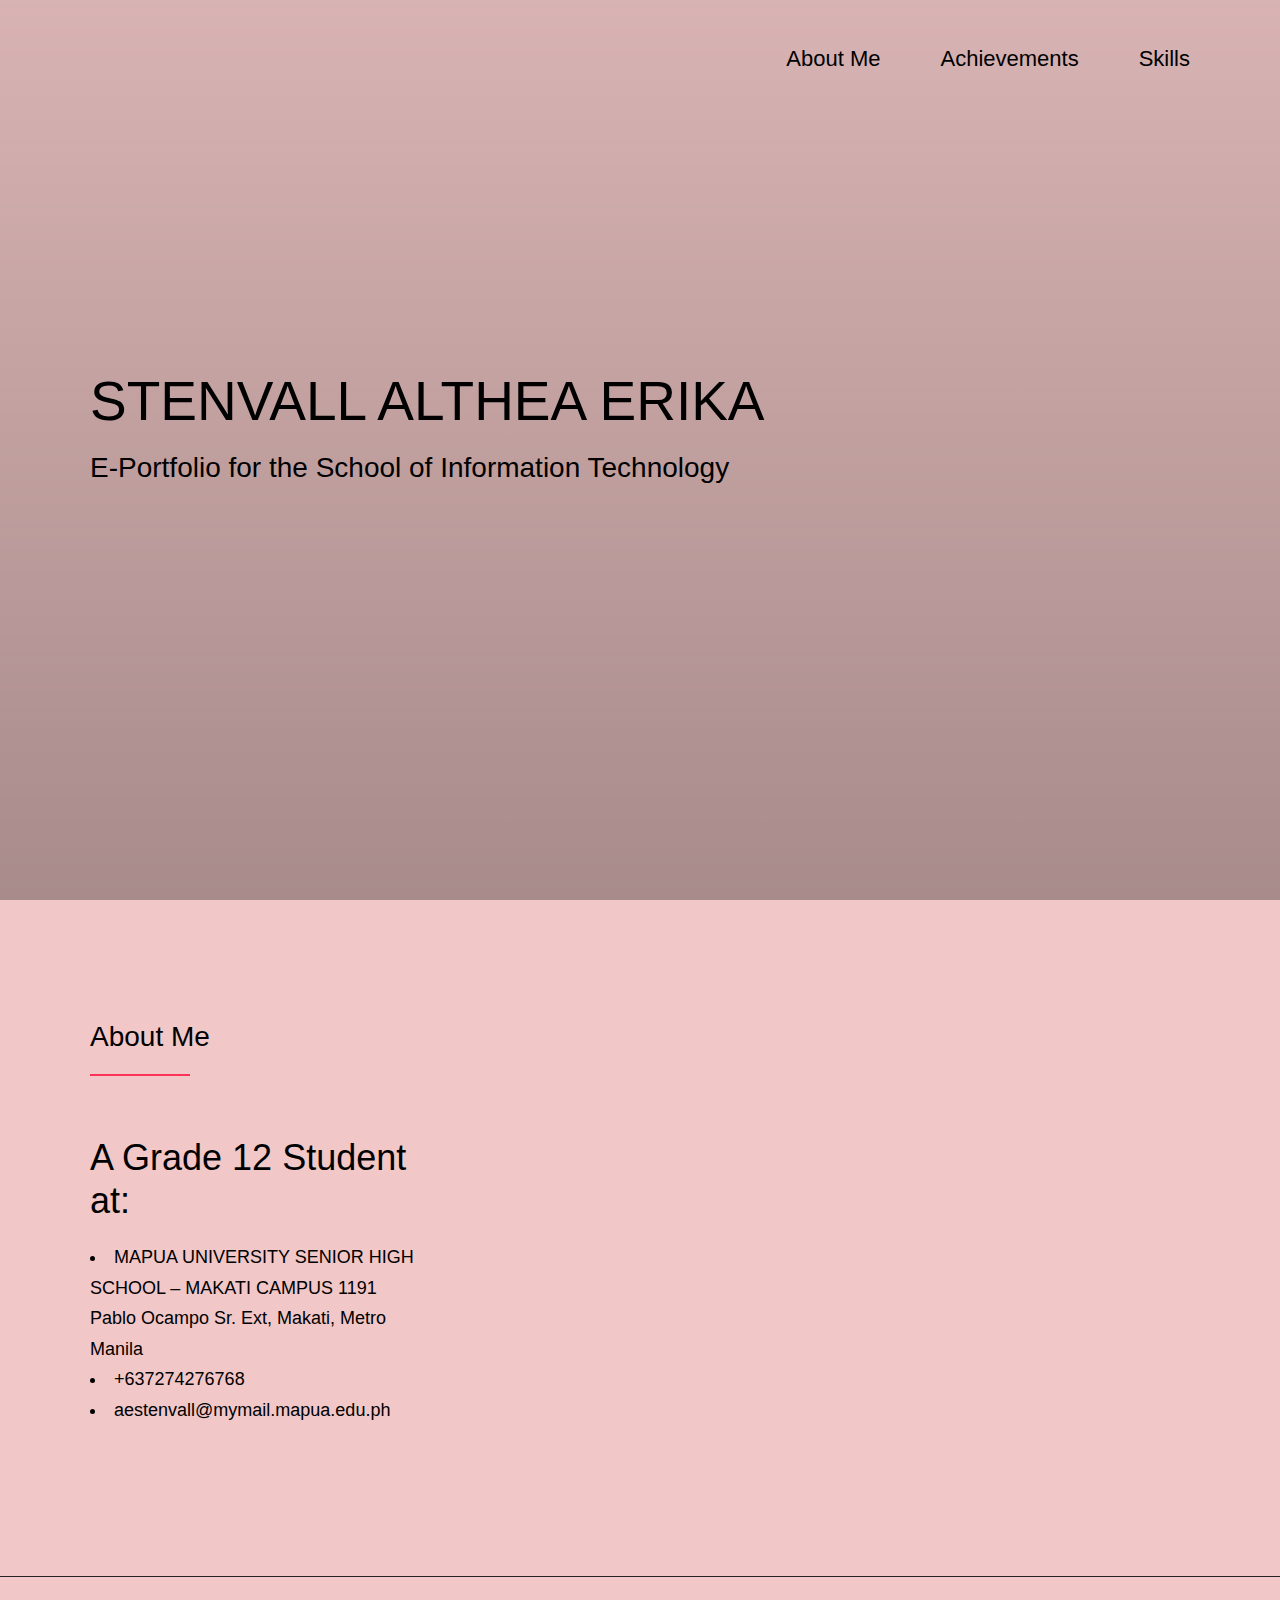
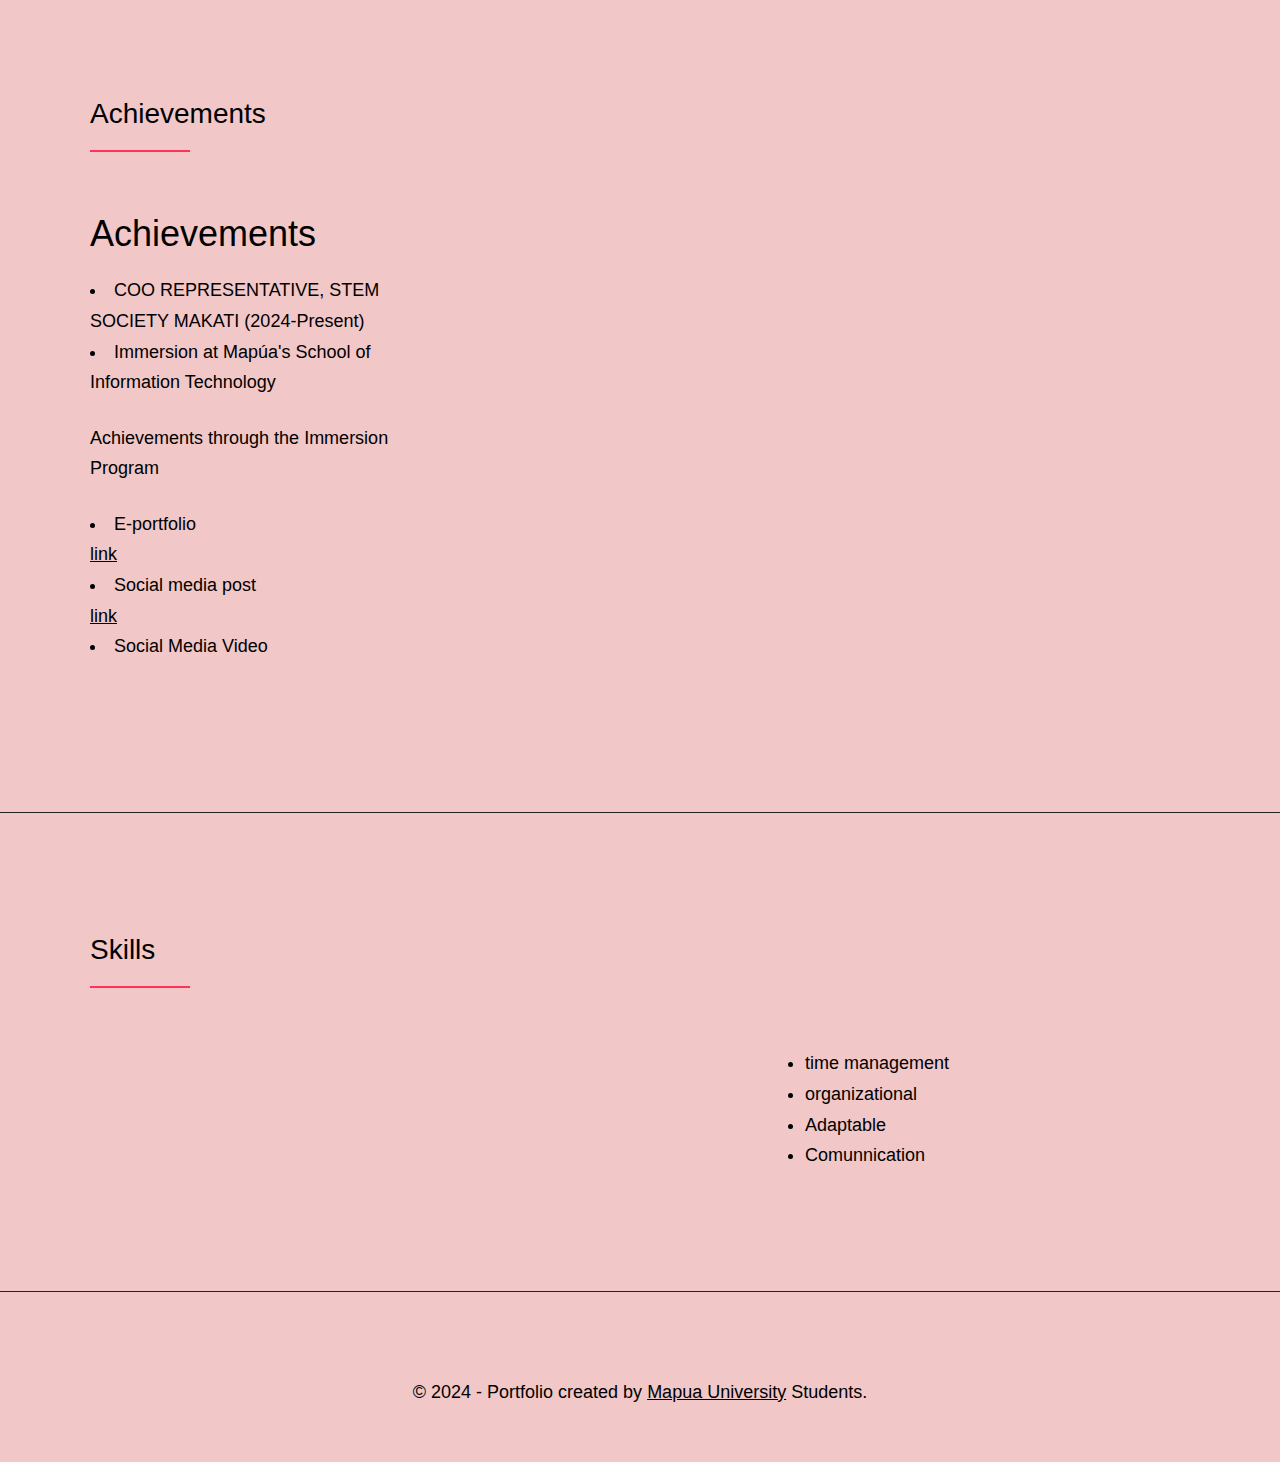
==== commit 8e342a23: "Update index.html" ====
--- a/index.html
+++ b/index.html
@@ -57,8 +57,6 @@
             <div class="work__text">
               <h3>A Grade 12 Student at:</h3>
               <ul class="work__list">
-                <img class="ID"style="width: 150x; height: 150px;" src=C:\Users\Althea Erika\Downloads\448495770_3564705027112134_7367260212279156316_n (1).jpg">
-              </img>
                 <li>MAPUA UNIVERSITY SENIOR HIGH SCHOOL – MAKATI CAMPUS
                       1191 Pablo Ocampo Sr. Ext, Makati, Metro Manila</li>
                   <li>+637274276768</li>
